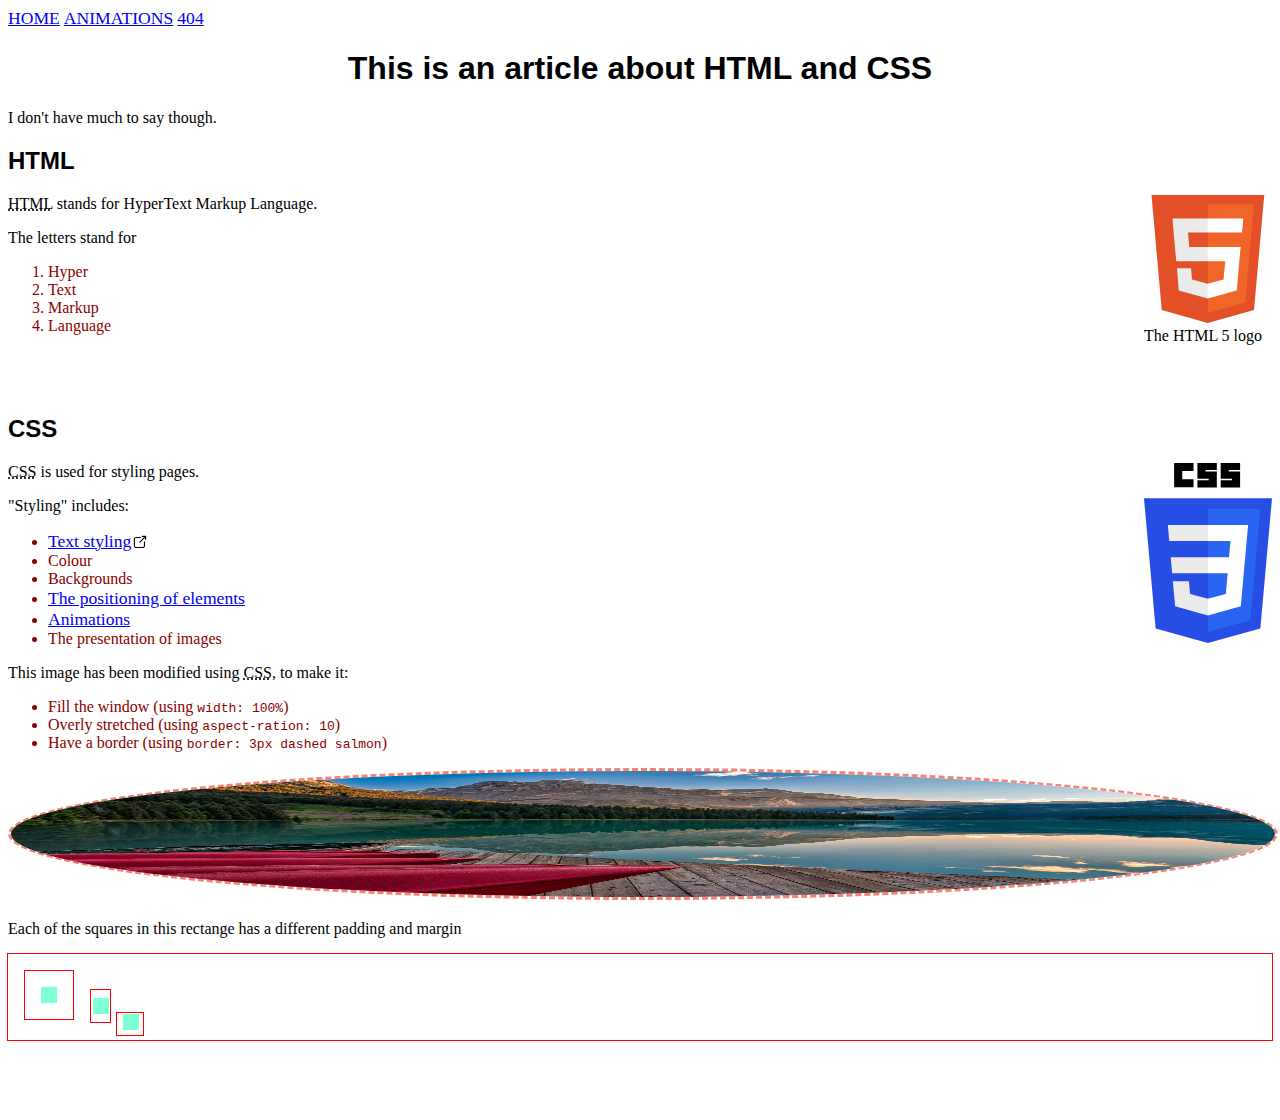
==== index.html @ 44b43b63 "Demo padding, margin, and text-align" ====
<!DOCTYPE html>
<html lang="en">
  <head>
    <meta charset="UTF-8" />
    <meta name="viewport" content="width=device-width, initial-scale=1.0" />
    <link rel="stylesheet" href="style.css" />
    <title>Intro HTML Demo</title>
  </head>
  <body>
    <header>
      <menu>
        <li><a href="index.html">HOME</a></li>
        <li><a href="animations.html">ANIMATIONS</a></li>
        <li><a href="404.html">404</a></li>
      </menu>
    </header>
    <main>
      <h1>This is an article about HTML and CSS</h1>
      <p>I don't have much to say though.</p>

      <section>
        <h2>HTML</h2>

        <figure class="float-right">
          <img src="HTML5_Badge.svg" alt="" />
          <figcaption>The HTML 5 logo</figcaption>
          <!-- With a figcaption there's no need for an alt text -->
        </figure>

        <p>
          <abbr title="HyperText Markup Language">HTML</abbr> stands for
          HyperText Markup Language.
        </p>
        <p>The letters stand for</p>
        <ol>
          <li>Hyper</li>
          <li>Text</li>
          <li>Markup</li>
          <li>Language</li>
        </ol>
      </section>

      <section>
        <h2>CSS</h2>

        <img
          class="float-right"
          src="CSS3_logo_and_wordmark.svg"
          alt="The CSS 3 logo"
        />

        <p>
          <abbr title="Cascading Style Sheets">CSS</abbr> is used for styling
          pages.
        </p>
        <p>"Styling" includes:</p>
        <ul>
          <li>
            <a
              href="https://developer.mozilla.org/en-US/docs/Learn/CSS/Styling_text/Fundamentals"
              target="_blank"
              rel="noopener noreferrer"
              >Text styling</a
            >
          </li>
          <li>Colour</li>
          <li>Backgrounds</li>
          <li>
            <a
              href="https://developer.mozilla.org/en-US/docs/Learn/CSS/CSS_layout/Positioning"
              >The positioning of elements</a
            >
          </li>
          <li><a href="/animations.html">Animations</a></li>
          <li>The presentation of images</li>
        </ul>
        <p>
          This image has been modified using
          <abbr title="Cascading Style Sheets">CSS</abbr>, to make it:
        </p>
        <ul>
          <li>Fill the window (using <code>width: 100%</code>)</li>
          <li>Overly stretched (using <code>aspect-ration: 10</code>)</li>
          <li>Have a border (using <code>border: 3px dashed salmon</code>)</li>
        </ul>
        <img
          class="modified"
          src="landscape.jpeg"
          alt="A photo of a mountain lake. There are red kayaks in the foreground."
        />

        <p>Each of the squares in this rectange has a different padding and margin</p>
        <div class="box-container">
            <div class="box one"></div><div class="box two"></div><div class="box three"></div>
        </div>
      </section>
    </main>
    <footer></footer>
  </body>
</html>
---- style.css ----
menu > li {
  display: inline-block;
  list-style-type: none;
}

a[target="_blank"]::after {
  content: url("new-tab.svg");
  width: 1em;
  height: 1em;
  display: inline-block;
  position: relative;
  top: 2px;
}

.float-right {
  clear: right;
  float: right;
  width: 16ch;
}

figure {
  margin: 0;
}

img.modified {
  width: 100%;
  /* height: 50px; */
  aspect-ratio: 10;
  border-radius: 100%;
  border: 3px dashed salmon;
}

h1,
h2 {
  font-family: "Franklin Gothic Medium", "Arial Narrow", Arial, sans-serif;
}

a {
  font-size: 1.1rem;
}

ul,
ol {
  color: darkred;
}

section {
  margin-bottom: 5rem;
}

h1 {
  text-align: center;
}

menu {
  margin: 0;
  padding: 0;
}

.box {
  background-color: aquamarine;
  background-clip: content-box;
  width: 1rem;
  height: 1rem;
  display: inline-block;
  border: 1px solid red;
}

.box-container {
  outline: 1px solid red;
  background-color: white;
}

.one {
  padding: 1rem;
  margin: 1rem;
}

.two {
  padding: 0.5rem 0.1rem;
  margin-bottom: 0.8rem;
  margin-right: 0.3rem;
}

.three {
  padding: 0.1rem 0.2rem 0.3rem 0.4rem;
}
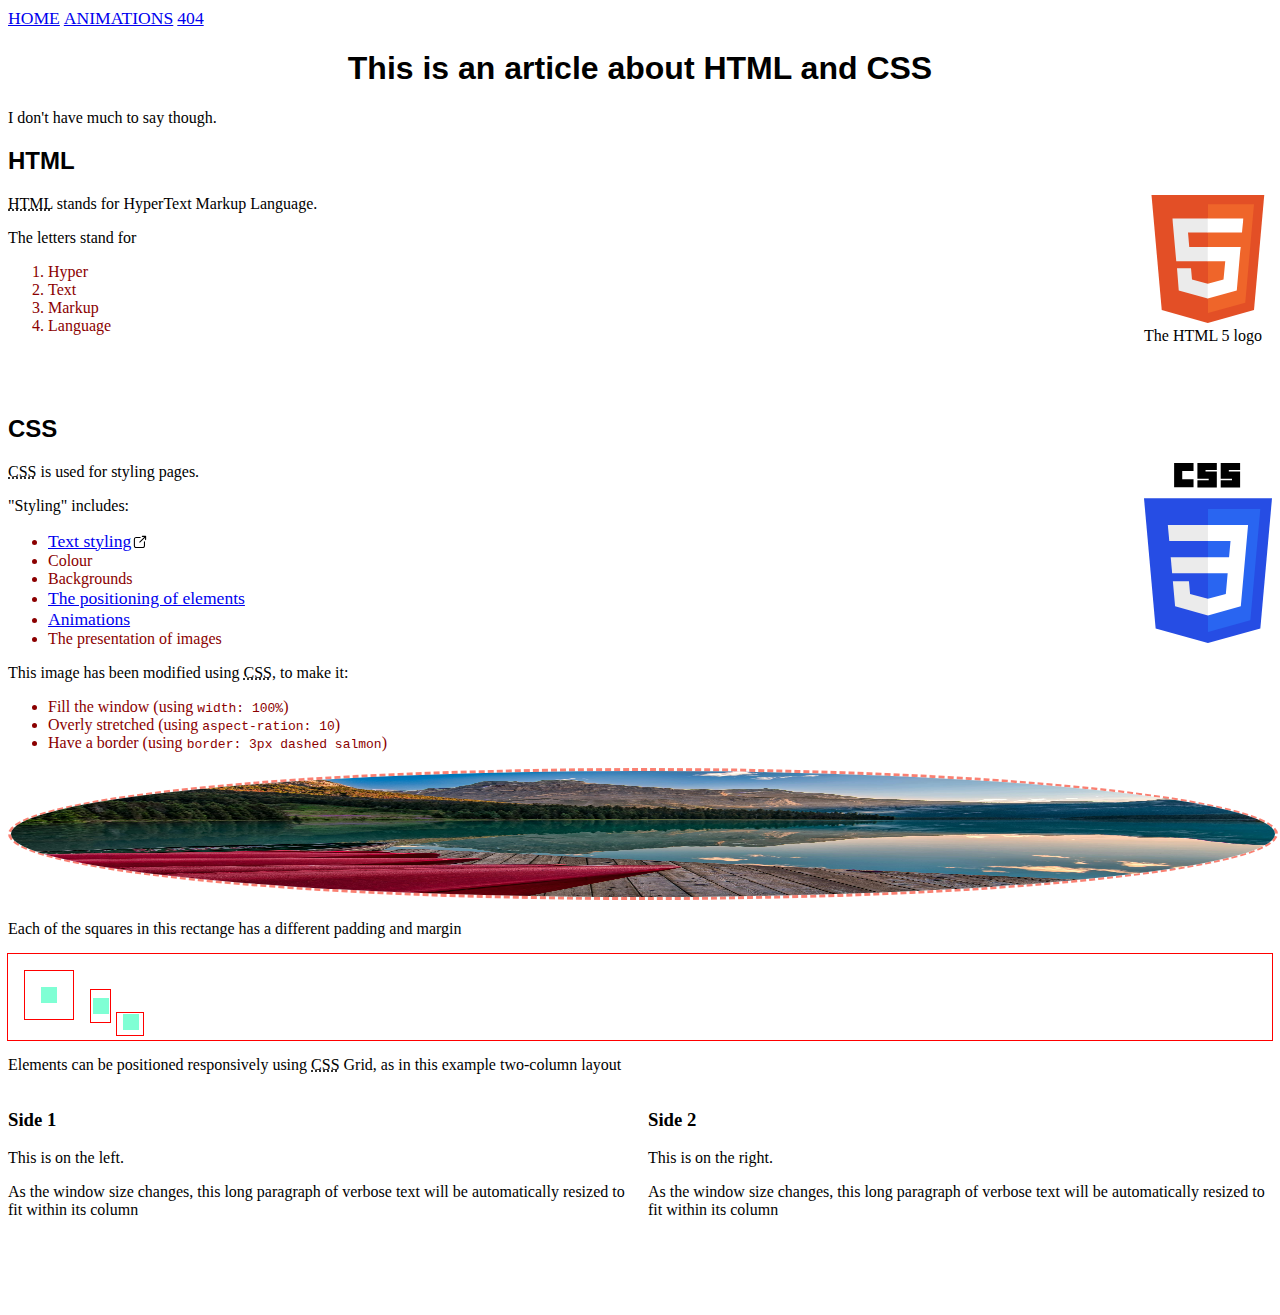
==== commit 8968d852: "Demo CSS Grid" ====
--- a/index.html
+++ b/index.html
@@ -93,6 +93,22 @@
         <div class="box-container">
             <div class="box one"></div><div class="box two"></div><div class="box three"></div>
         </div>
+
+        <p>Elements can be positioned responsively using <abbr title="Cascading Style Sheets">CSS</abbr> Grid, as in this example two-column layout</p>
+
+        <div class="column-container">
+            <div class="column">
+                <h3>Side 1</h3>
+                <p>This is on the left.</p>
+                <p>As the window size changes, this long paragraph of verbose text will be automatically resized to fit within its column</p>
+            </div>
+            <div class="column">
+                <h3>Side 2</h3>
+                <p>This is on the right.</p>
+                <p>As the window size changes, this long paragraph of verbose text will be automatically resized to fit within its column</p>
+            </div>
+        </div>
+
       </section>
     </main>
     <footer></footer>
--- a/style.css
+++ b/style.css
@@ -85,3 +85,9 @@
 .three {
   padding: 0.1rem 0.2rem 0.3rem 0.4rem;
 }
+
+.column-container {
+  display: grid;
+  grid-template-columns: 1fr 1fr;
+  gap: 2ch;
+}
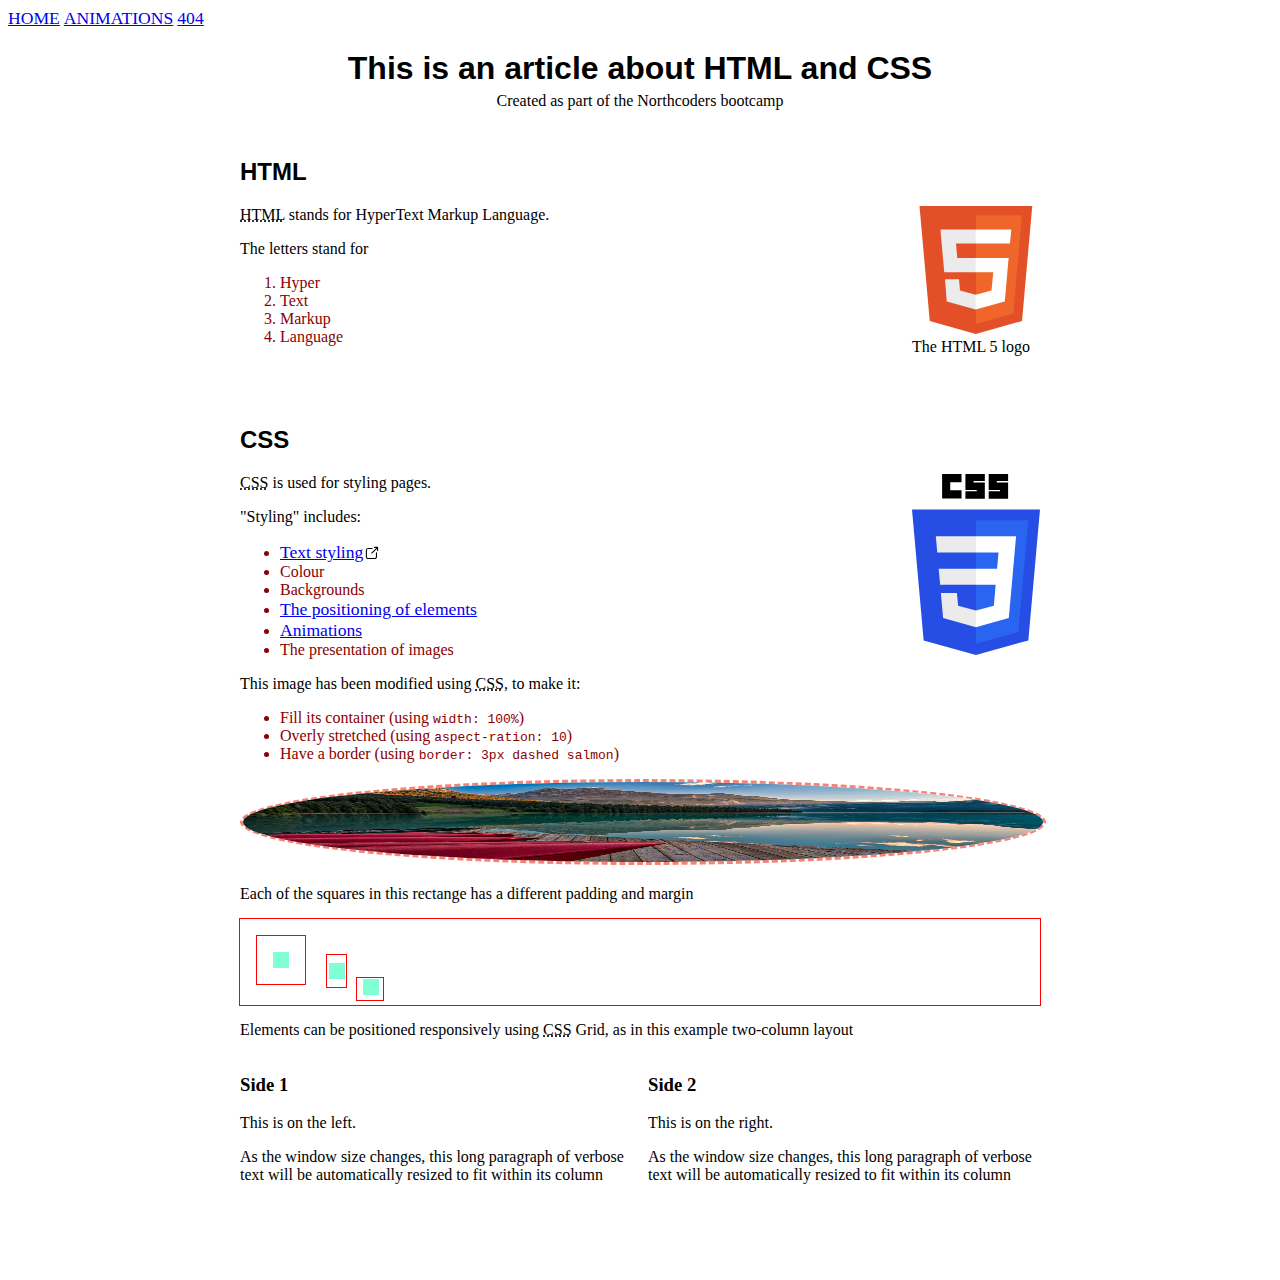
==== commit 7e792884: "Improve appearance a little" ====
--- a/index.html
+++ b/index.html
@@ -15,8 +15,10 @@
       </menu>
     </header>
     <main>
-      <h1>This is an article about HTML and CSS</h1>
-      <p>I don't have much to say though.</p>
+      <hgroup>
+        <h1>This is an article about HTML and CSS</h1>
+        <p>Created as part of the Northcoders bootcamp</p>
+      </hgroup>
 
       <section>
         <h2>HTML</h2>
@@ -79,7 +81,7 @@
           <abbr title="Cascading Style Sheets">CSS</abbr>, to make it:
         </p>
         <ul>
-          <li>Fill the window (using <code>width: 100%</code>)</li>
+          <li>Fill its container (using <code>width: 100%</code>)</li>
           <li>Overly stretched (using <code>aspect-ration: 10</code>)</li>
           <li>Have a border (using <code>border: 3px dashed salmon</code>)</li>
         </ul>
@@ -89,26 +91,40 @@
           alt="A photo of a mountain lake. There are red kayaks in the foreground."
         />
 
-        <p>Each of the squares in this rectange has a different padding and margin</p>
+        <p>
+          Each of the squares in this rectange has a different padding and
+          margin
+        </p>
         <div class="box-container">
-            <div class="box one"></div><div class="box two"></div><div class="box three"></div>
+          <div class="box one"></div>
+          <div class="box two"></div>
+          <div class="box three"></div>
         </div>
 
-        <p>Elements can be positioned responsively using <abbr title="Cascading Style Sheets">CSS</abbr> Grid, as in this example two-column layout</p>
+        <p>
+          Elements can be positioned responsively using
+          <abbr title="Cascading Style Sheets">CSS</abbr> Grid, as in this
+          example two-column layout
+        </p>
 
         <div class="column-container">
-            <div class="column">
-                <h3>Side 1</h3>
-                <p>This is on the left.</p>
-                <p>As the window size changes, this long paragraph of verbose text will be automatically resized to fit within its column</p>
-            </div>
-            <div class="column">
-                <h3>Side 2</h3>
-                <p>This is on the right.</p>
-                <p>As the window size changes, this long paragraph of verbose text will be automatically resized to fit within its column</p>
-            </div>
+          <div class="column">
+            <h3>Side 1</h3>
+            <p>This is on the left.</p>
+            <p>
+              As the window size changes, this long paragraph of verbose text
+              will be automatically resized to fit within its column
+            </p>
+          </div>
+          <div class="column">
+            <h3>Side 2</h3>
+            <p>This is on the right.</p>
+            <p>
+              As the window size changes, this long paragraph of verbose text
+              will be automatically resized to fit within its column
+            </p>
+          </div>
         </div>
-
       </section>
     </main>
     <footer></footer>
--- a/style.css
+++ b/style.css
@@ -48,8 +48,15 @@
   margin-bottom: 5rem;
 }
 
-h1 {
+hgroup {
   text-align: center;
+  margin-bottom: 3rem;
+}
+hgroup > h1 {
+  margin-bottom: 0.3rem;
+}
+hgroup > p {
+  margin: 0;
 }
 
 menu {
@@ -91,3 +98,8 @@
   grid-template-columns: 1fr 1fr;
   gap: 2ch;
 }
+
+main {
+  margin: 0 auto;
+  max-width: 100ch;
+}
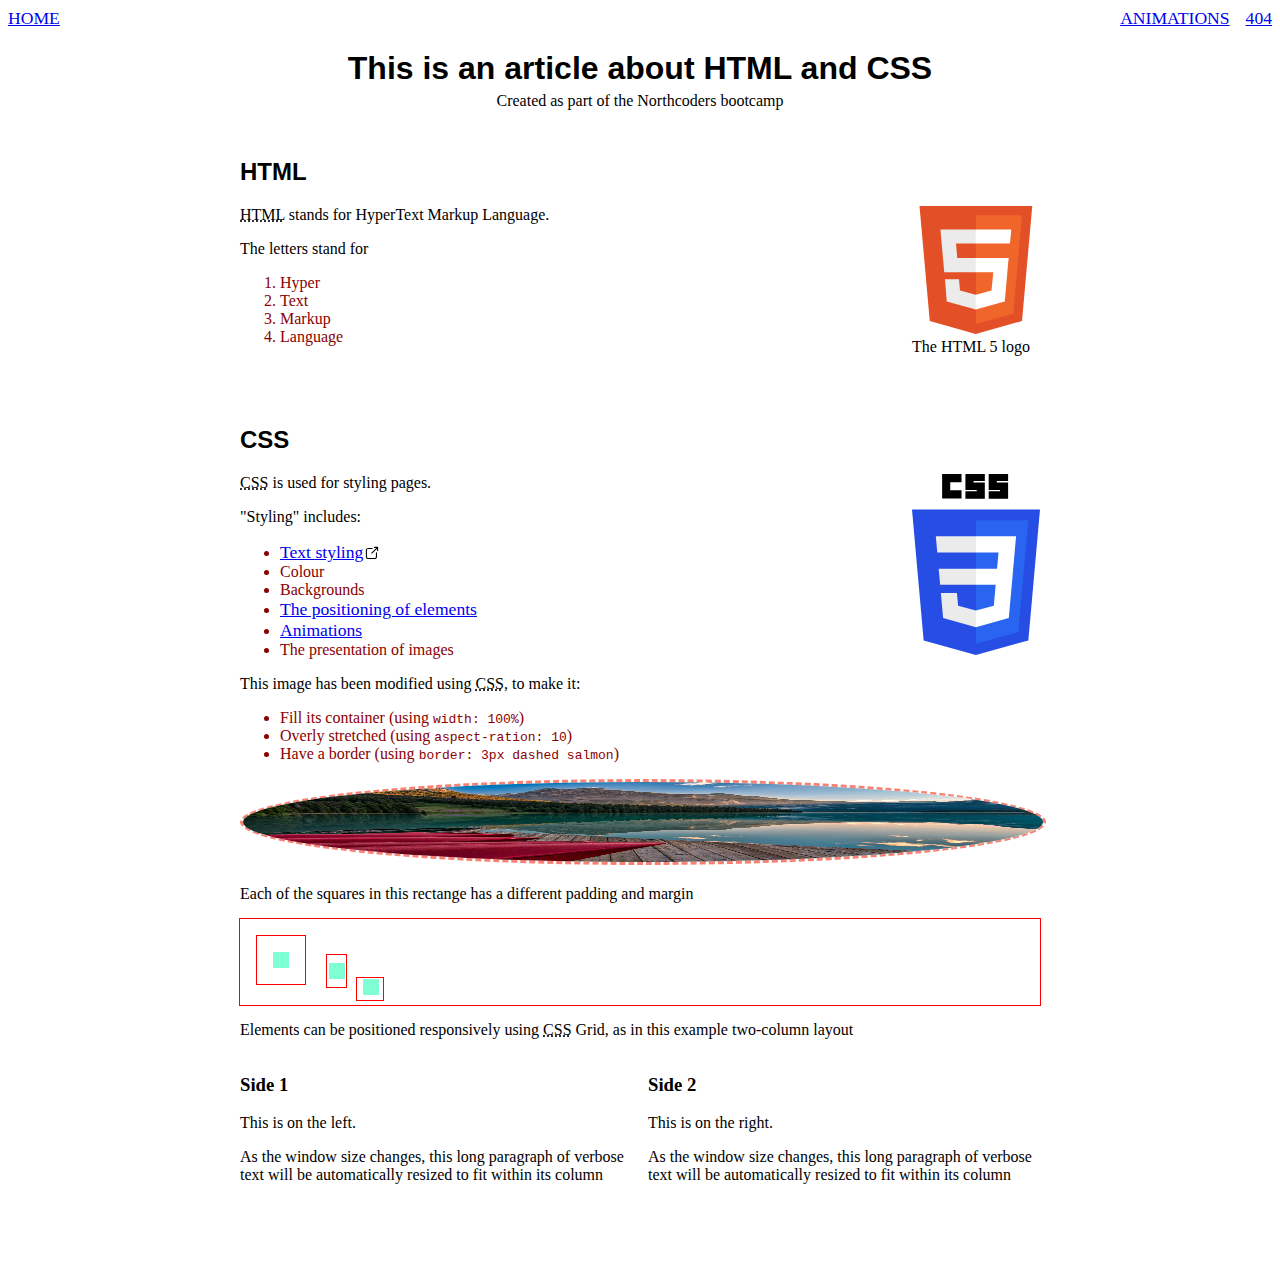
==== commit e775191e: "Fancy up the navbar a little" ====
--- a/index.html
+++ b/index.html
@@ -8,11 +8,13 @@
   </head>
   <body>
     <header>
-      <menu>
-        <li><a href="index.html">HOME</a></li>
-        <li><a href="animations.html">ANIMATIONS</a></li>
-        <li><a href="404.html">404</a></li>
-      </menu>
+      <nav>
+        <a href="index.html">HOME</a>
+        <ul>
+          <li><a href="animations.html">ANIMATIONS</a></li>
+          <li><a href="404.html">404</a></li>
+        </ul>
+      </nav>
     </header>
     <main>
       <hgroup>
--- a/style.css
+++ b/style.css
@@ -1,8 +1,3 @@
-menu > li {
-  display: inline-block;
-  list-style-type: none;
-}
-
 a[target="_blank"]::after {
   content: url("new-tab.svg");
   width: 1em;
@@ -59,11 +54,6 @@
   margin: 0;
 }
 
-menu {
-  margin: 0;
-  padding: 0;
-}
-
 .box {
   background-color: aquamarine;
   background-clip: content-box;
@@ -103,3 +93,15 @@
   margin: 0 auto;
   max-width: 100ch;
 }
+
+nav ul {
+  list-style-type: none;
+  float: right;
+  margin: 0;
+}
+
+nav ul li {
+  float: left;
+  /* margin: 0; */
+  padding-left: 1rem;
+}
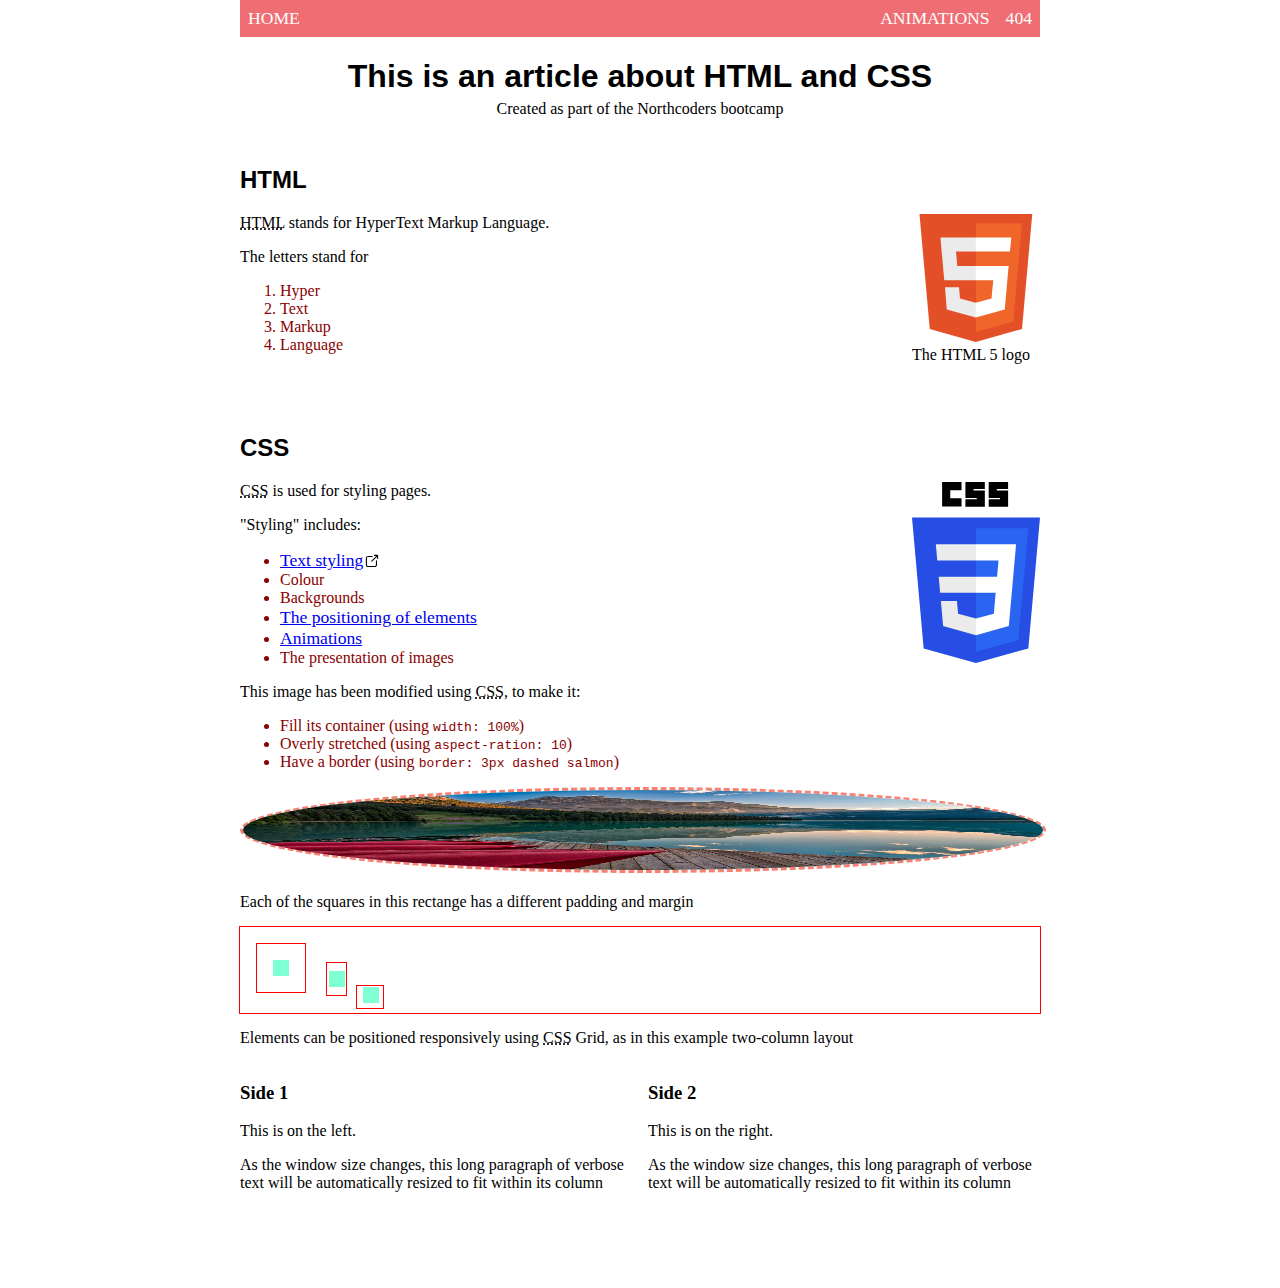
==== commit bf1213d0: "Make sure the 404 link goes to a page that doesn't exist" ====
--- a/index.html
+++ b/index.html
@@ -12,7 +12,7 @@
         <a href="index.html">HOME</a>
         <ul>
           <li><a href="animations.html">ANIMATIONS</a></li>
-          <li><a href="404.html">404</a></li>
+          <li><a href="fakepage.name">404</a></li>
         </ul>
       </nav>
     </header>
--- a/style.css
+++ b/style.css
@@ -89,9 +89,14 @@
   gap: 2ch;
 }
 
-main {
+body {
   margin: 0 auto;
   max-width: 100ch;
+}
+
+nav {
+  background-color: #ee6e73;
+  padding: 0.5rem;
 }
 
 nav ul {
@@ -105,3 +110,21 @@
   /* margin: 0; */
   padding-left: 1rem;
 }
+
+nav a {
+  color: white;
+  text-decoration: none;
+}
+
+.breathe {
+  animation: breathe 3s ease infinite alternate;
+}
+
+@keyframes breathe {
+  from {
+    font-size: 1rem;
+  }
+  to {
+    font-size: 0.5rem;
+  }
+}
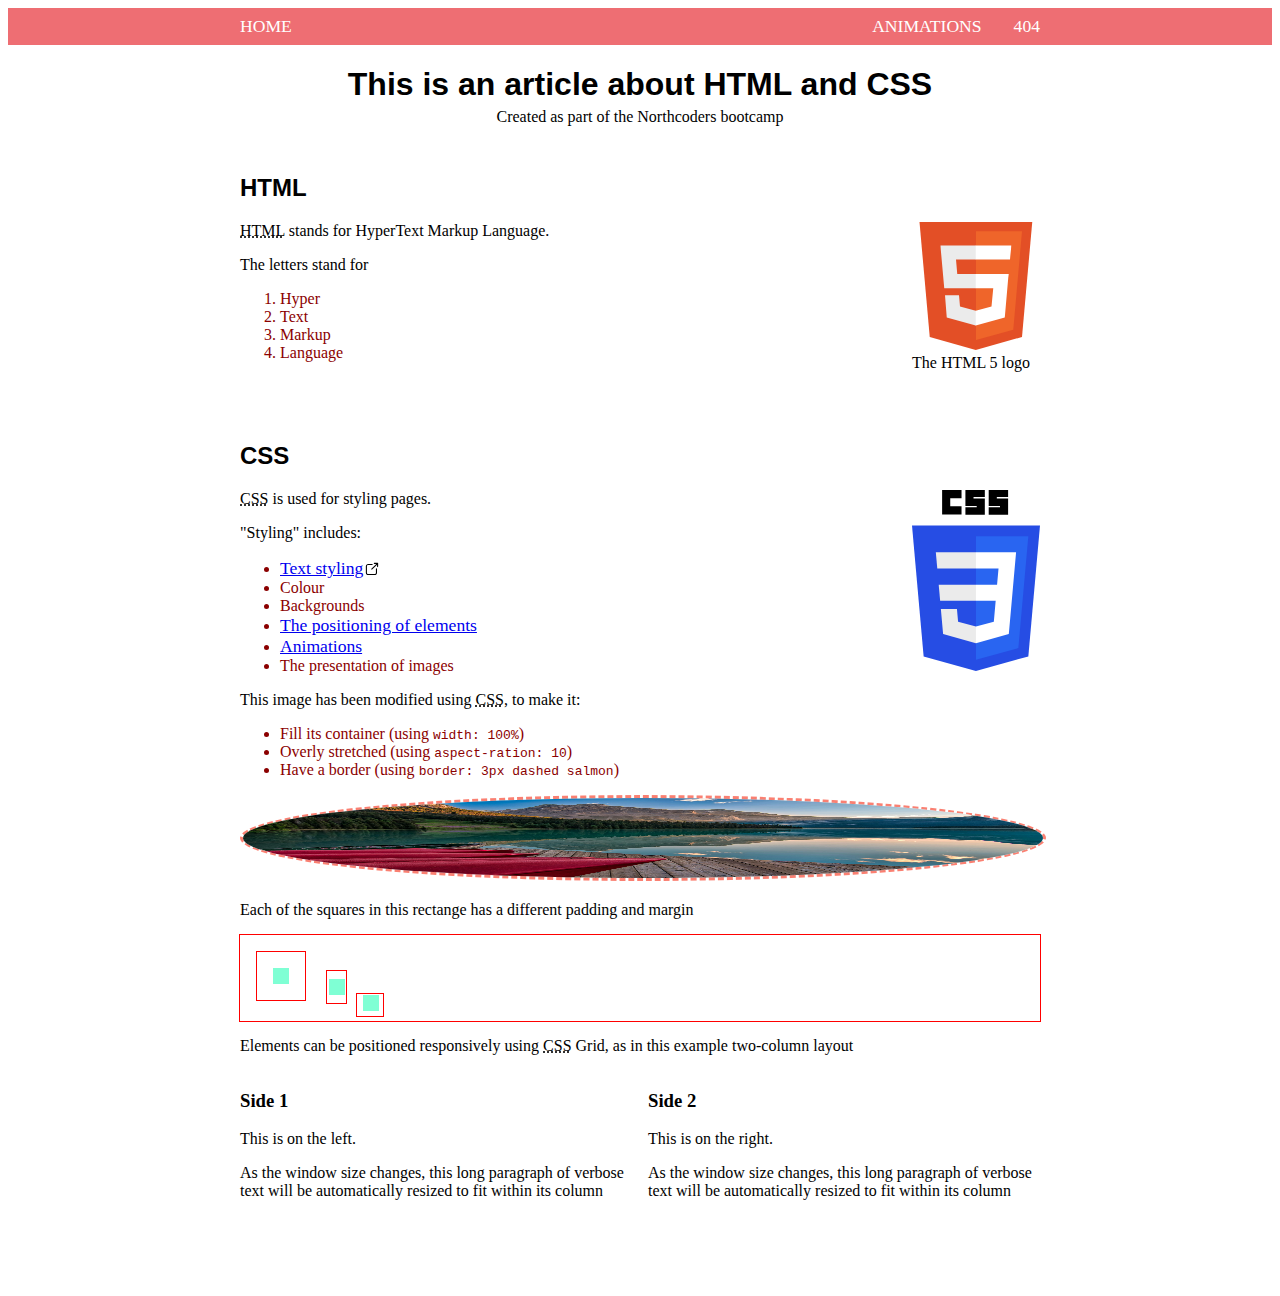
==== commit 490ce74e: "Make navbar full-bleed" ====
--- a/index.html
+++ b/index.html
@@ -9,11 +9,13 @@
   <body>
     <header>
       <nav>
-        <a href="index.html">HOME</a>
-        <ul>
-          <li><a href="animations.html">ANIMATIONS</a></li>
-          <li><a href="fakepage.name">404</a></li>
-        </ul>
+        <div class="nav-inner">
+          <a href="index.html">HOME</a>
+          <ul>
+            <li><a href="animations.html">ANIMATIONS</a></li>
+            <li><a href="fakepage.name">404</a></li>
+          </ul>
+        </div>
       </nav>
     </header>
     <main>
--- a/style.css
+++ b/style.css
@@ -89,7 +89,7 @@
   gap: 2ch;
 }
 
-body {
+main {
   margin: 0 auto;
   max-width: 100ch;
 }
@@ -97,6 +97,11 @@
 nav {
   background-color: #ee6e73;
   padding: 0.5rem;
+}
+
+.nav-inner {
+  margin: 0 auto;
+  max-width: 100ch;
 }
 
 nav ul {
@@ -108,7 +113,7 @@
 nav ul li {
   float: left;
   /* margin: 0; */
-  padding-left: 1rem;
+  padding-left: 2rem;
 }
 
 nav a {
@@ -128,3 +133,11 @@
     font-size: 0.5rem;
   }
 }
+
+.wide {
+  width: 100%;
+}
+
+.wide > img {
+  width: 100%;
+}
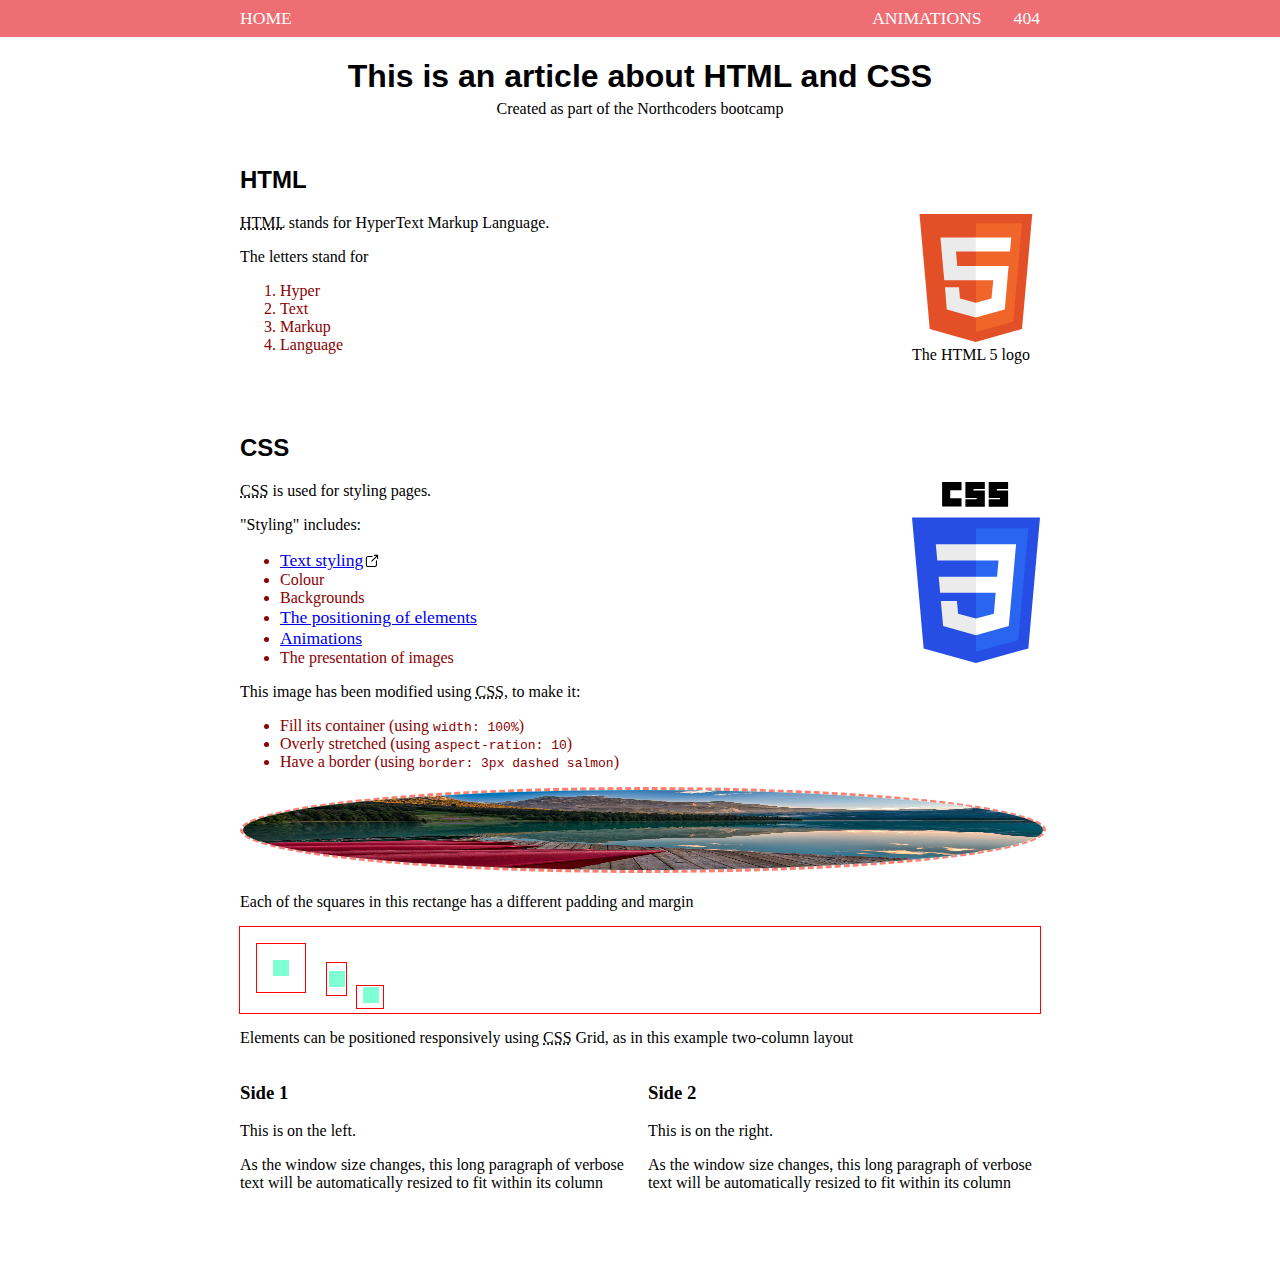
==== commit 1736a578: "Fix Lighthouse SEO issues" ====
--- a/index.html
+++ b/index.html
@@ -4,6 +4,7 @@
     <meta charset="UTF-8" />
     <meta name="viewport" content="width=device-width, initial-scale=1.0" />
     <link rel="stylesheet" href="style.css" />
+    <meta name="description" content="An example of some HTML and CSS features">
     <title>Intro HTML Demo</title>
   </head>
   <body>
--- a/style.css
+++ b/style.css
@@ -139,5 +139,10 @@
 }
 
 .wide > img {
+  margin: 2rem 0;
   width: 100%;
 }
+
+body {
+  margin: 0;
+}
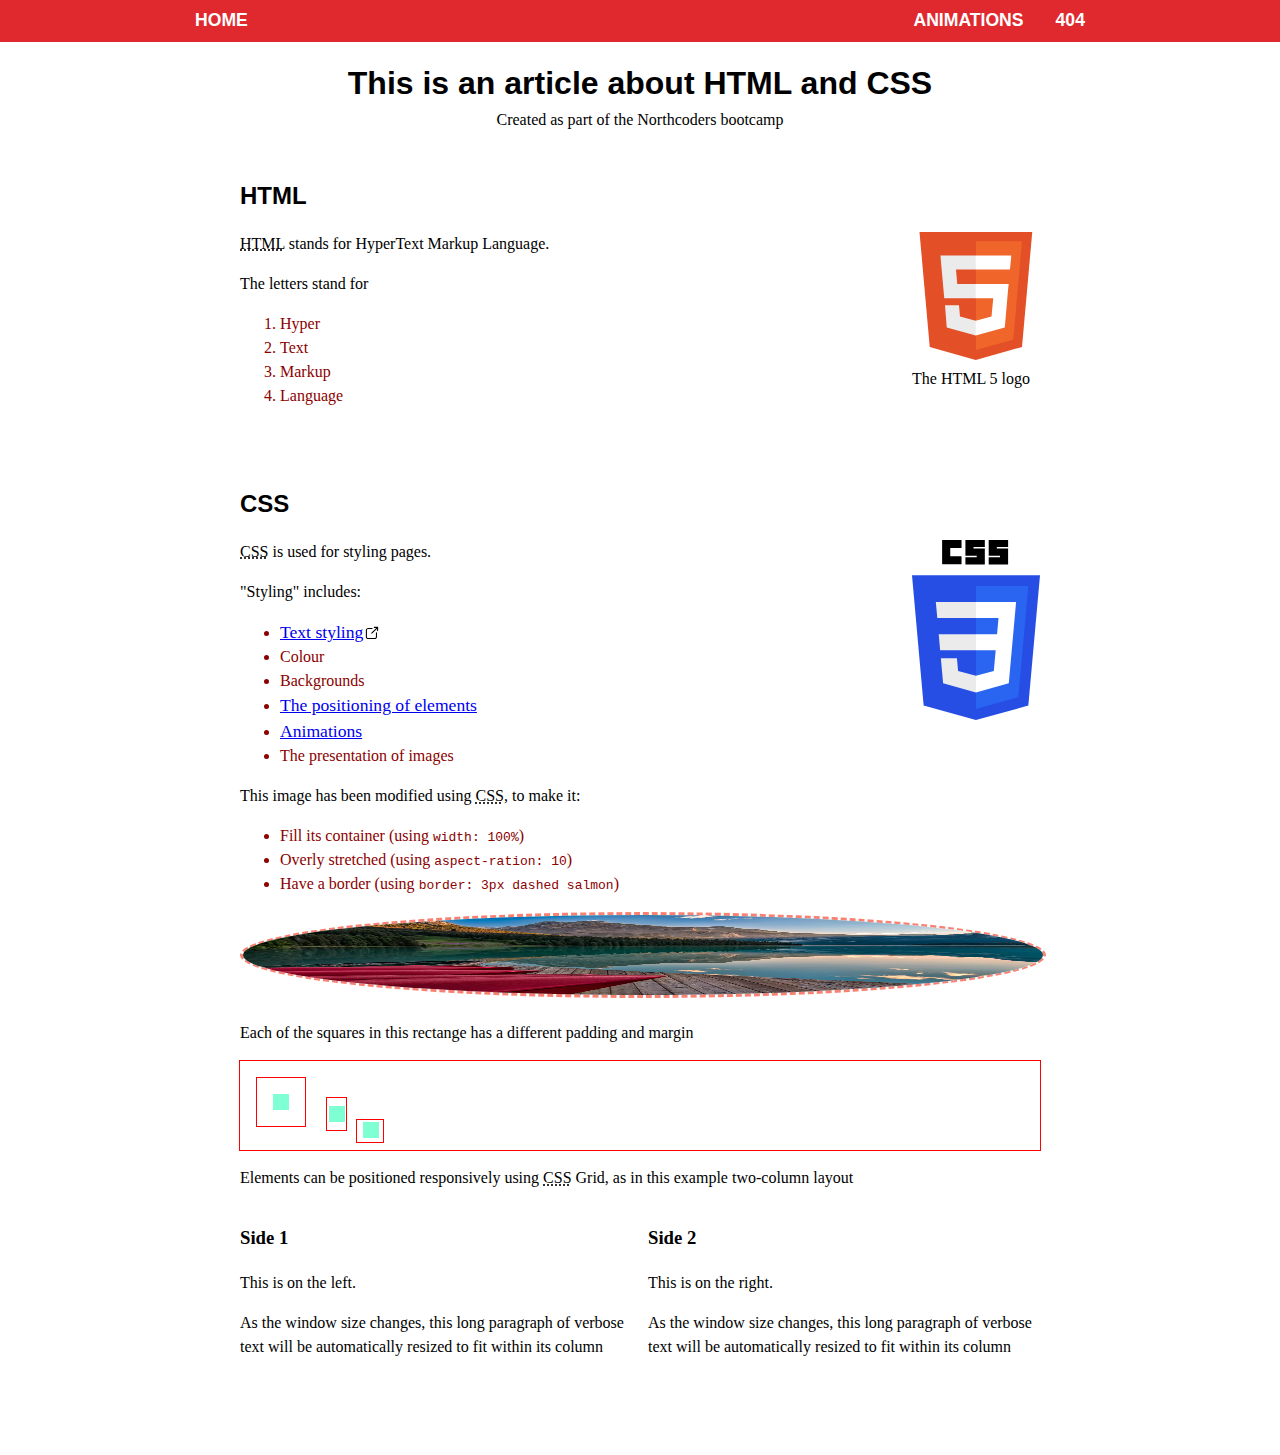
==== commit 5eadaee0: "Fix Lighthouse performance issues" ====
--- a/index.html
+++ b/index.html
@@ -4,7 +4,10 @@
     <meta charset="UTF-8" />
     <meta name="viewport" content="width=device-width, initial-scale=1.0" />
     <link rel="stylesheet" href="style.css" />
-    <meta name="description" content="An example of some HTML and CSS features">
+    <meta
+      name="description"
+      content="An example of some HTML and CSS features"
+    />
     <title>Intro HTML Demo</title>
   </head>
   <body>
@@ -29,7 +32,7 @@
         <h2>HTML</h2>
 
         <figure class="float-right">
-          <img src="HTML5_Badge.svg" alt="" />
+          <img src="HTML5_Badge.svg" alt="" width="512" height="512"/>
           <figcaption>The HTML 5 logo</figcaption>
           <!-- With a figcaption there's no need for an alt text -->
         </figure>
@@ -54,6 +57,8 @@
           class="float-right"
           src="CSS3_logo_and_wordmark.svg"
           alt="The CSS 3 logo"
+          width="1000"
+          height="1411"
         />
 
         <p>
@@ -90,10 +95,23 @@
           <li>Overly stretched (using <code>aspect-ration: 10</code>)</li>
           <li>Have a border (using <code>border: 3px dashed salmon</code>)</li>
         </ul>
+        <!-- height="2125" -->
         <img
+          srcset="
+            landscapes/landscape-400w.avif   400w,
+            landscapes/landscape-600w.avif   600w,
+            landscapes/landscape-800w.avif   800w,
+            landscapes/landscape-1000w.avif 1000w,
+            landscapes/landscape-1200w.avif 1200w,
+            landscapes/landscape-1600w.avif 1600w,
+            landscapes/landscape-2000w.avif 2000w
+          "
+          sizes="(max-width: 400px) 400px, (max-width: 600px) 600px, (max-width: 800px) 800px, (max-width: 1000px) 1000px, (max-width: 1200px) 1200px, (max-width: 1600px) 1600px, (min-width: 1601px) 2000px"
+          width="3200"
           class="modified"
-          src="landscape.jpeg"
+          src="landscape.avif"
           alt="A photo of a mountain lake. There are red kayaks in the foreground."
+          loading="lazy"
         />
 
         <p>
--- a/style.css
+++ b/style.css
@@ -11,6 +11,12 @@
   clear: right;
   float: right;
   width: 16ch;
+}
+
+.float-right img,
+img.float-right {
+  max-width: 100%;
+  height: auto;
 }
 
 figure {
@@ -37,6 +43,10 @@
 ul,
 ol {
   color: darkred;
+}
+
+* {
+  line-height: calc(1em + 0.5rem);
 }
 
 section {
@@ -91,12 +101,16 @@
 
 main {
   margin: 0 auto;
+  padding: 0 0.5rem;
   max-width: 100ch;
 }
 
 nav {
-  background-color: #ee6e73;
+  /* background-color: #ee6e73; */
+  background-color: #e0292f;
   padding: 0.5rem;
+  font-family: sans-serif;
+  font-weight: bold;
 }
 
 .nav-inner {
